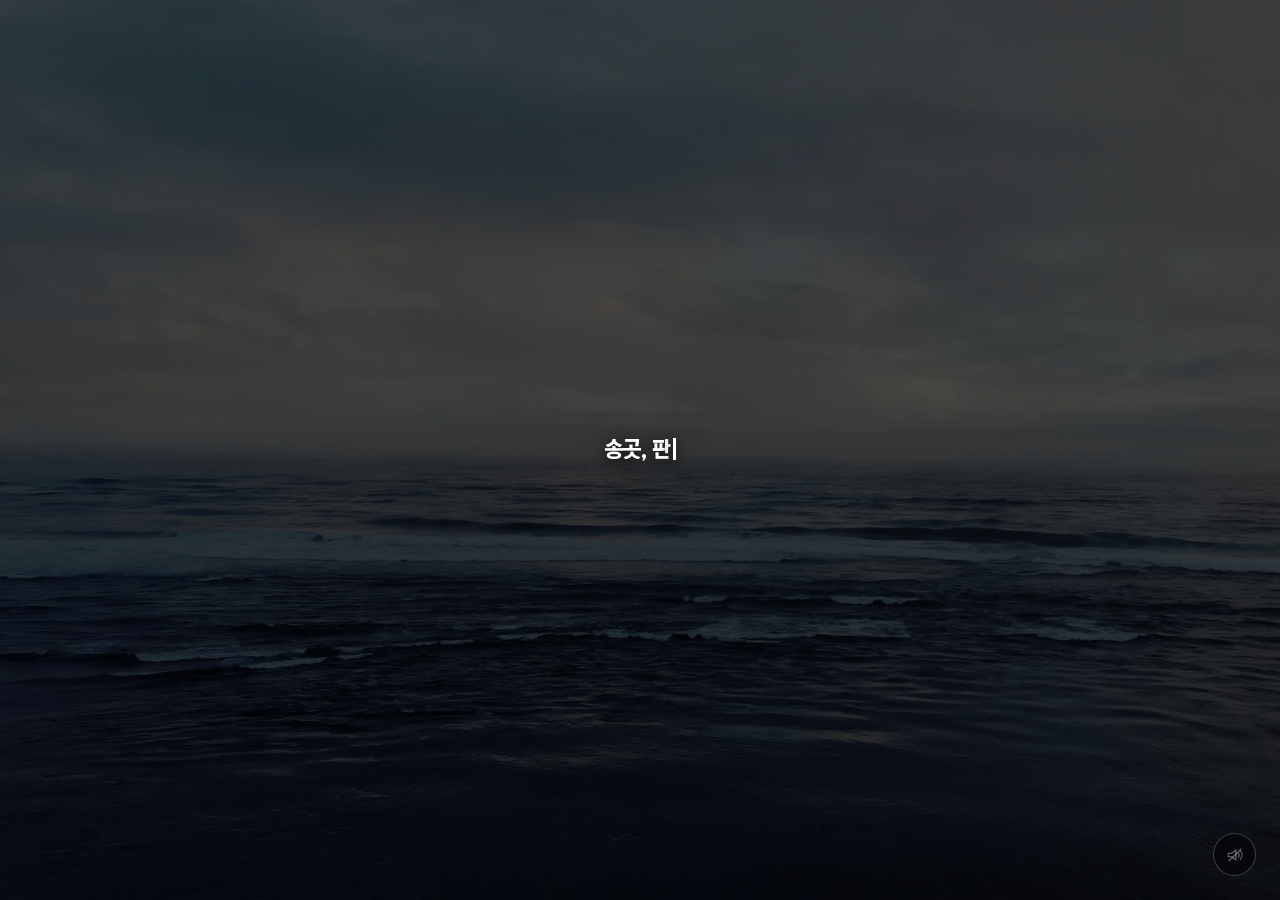
==== index.html @ 0e0f60cc "Refine chapter layout and redesign method scene" ====
<!doctype html>
<html lang="ko">
  <head>
    <meta charset="utf-8" />
    <meta name="viewport" content="width=device-width, initial-scale=1" />
    <title>&#xcd5c;&#xc601;&#xb82c;&#x20;&#xd398;&#xc774;&#xc9c0;</title>
    <link rel="stylesheet" href="styles.css?v=20260411-method-system-4" />
  </head>
  <body>
    <audio id="site-audio" loop preload="auto">
      <source src="assets/media/audio/bgm-hero-320.mp3" type="audio/mpeg" />
    </audio>

    <div class="transition-blackout" id="transition-blackout" aria-hidden="true"></div>

    <main class="hero" id="hero-scene" aria-hidden="false">
      <video
        class="hero__video"
        autoplay
        muted
        loop
        playsinline
        preload="auto"
        poster="assets/media/poster/sea-hero-poster.jpg"
        aria-hidden="true"
      >
        <source
          src="assets/media/video/sea-hero-mobile-full.webm"
          type="video/webm"
          media="(max-width: 767px)"
        />
        <source
          src="assets/media/video/sea-hero-mobile-full.mp4"
          type="video/mp4"
          media="(max-width: 767px)"
        />
        <source src="assets/media/video/sea-hero-desktop-full.webm" type="video/webm" />
        <source src="assets/media/video/sea-hero-desktop-full.mp4" type="video/mp4" />
      </video>

      <div class="hero__overlay" aria-hidden="true"></div>

      <div class="hero__content">
        <button
          class="hero__title"
          id="hero-title"
          type="button"
          aria-label="&#xcd5c;&#xc601;&#xb82c;&#x20;&#xd398;&#xc774;&#xc9c0;&#x20;&#xc785;&#xc7a5;&#xd558;&#xae30;"
        >
          <span class="hero__title-sizer" aria-hidden="true"
            >&#xc1a1;&#xacf3;&#x2c;&#x20;&#xd310;&#x20;&#xadf8;&#xb9ac;&#xace0;&#x20;&#xcd5c;&#xc601;&#xb82c;</span
          >
          <span class="hero__title-typing" aria-hidden="true">
            <span class="hero__title-korean" id="hero-title-korean"></span>
            <span class="hero__caret" id="hero-caret" aria-hidden="true">|</span>
          </span>
          <span class="hero__entry-note" aria-hidden="true">최영렬 톺아보기</span>
        </button>
      </div>
    </main>

    <div class="chapter-nav" id="chapter-nav" aria-hidden="true">
      <div class="chapter-nav__inner">
        <div
          class="chapter-nav__nav"
          role="navigation"
          aria-label="&#xcd5c;&#xc601;&#xb82c;&#x20;&#xd398;&#xc774;&#xc9c0;&#x20;&#xbaa9;&#xcc28;"
        >
          <button
            class="menu-item"
            type="button"
            data-scene-target="scene-about"
            data-detail="&#xbcf4;&#xc774;&#xc9c0;&#x20;&#xc54a;&#xb294;&#x20;&#xacf3;&#xc5d0;&#xc11c;&#x2c;&#x20;&#xbcf4;&#xc5ec;&#xc838;&#xc57c;&#x20;&#xd558;&#xb294;&#x20;&#xac83;&#xb4e4;&#xc744;&#x20;&#xbc1c;&#xd604;&#xc2dc;&#xd0a4;&#xb294;&#x20;&#xc0ac;&#xb78c;&#x2e;"
          >
            <span class="menu-item__title">&#xcd5c;&#xc601;&#xb82c;</span>
          </button>
          <button
            class="menu-item"
            type="button"
            data-scene-target="scene-values"
            data-detail="&#xbb34;&#xc5c7;&#xc744;&#x20;&#xbbff;&#xace0;&#x2c;&#x20;&#xbb34;&#xc5c7;&#xc73c;&#xb85c;&#x20;&#xd310;&#xb2e8;&#xd558;&#xace0;&#x2c;&#x20;&#xbb34;&#xc5c7;&#xc744;&#x20;&#xc9c0;&#xd0a4;&#xb294;&#xac00;&#x2e;"
          >
            <span class="menu-item__title">&#xae30;&#xc900;&#xacfc;&#x20;&#xac00;&#xce58;</span>
          </button>
          <button
            class="menu-item"
            type="button"
            data-scene-target="scene-method"
            data-detail="전략은 문제 해결을 위해 존재합니다."
          >
            <span class="menu-item__title">&#xd574;&#xacb0;&#x20;&#xbc29;&#xc2dd;</span>
          </button>
          <button
            class="menu-item"
            type="button"
            data-scene-target="scene-history-areas"
            data-detail="&#xac78;&#xc5b4;&#xc628;&#x20;&#xcee4;&#xb9ac;&#xc5b4;&#x20;&#xc5ec;&#xc815;&#xacfc;&#x20;&#xc0b6;&#xc758;&#x20;&#xc601;&#xc5ed;&#x2e;"
          >
            <span class="menu-item__title">&#xc5ec;&#xc815;&#xacfc;&#x20;&#xc601;&#xc5ed;</span>
          </button>
          <button
            class="menu-item"
            type="button"
            data-detail="&#xace0;&#xac1d;&#xacfc;&#x20;&#xace0;&#xac1d;&#xc0ac;&#xc758;&#x20;&#xbb38;&#xc81c;&#x20;&#xd574;&#xacb0;&#xc744;&#x20;&#xc704;&#xd55c;&#x20;&#xbaa8;&#xb4e0;&#x20;&#xac83;&#x2e;"
          >
            <span class="menu-item__title">&#xd558;&#xb294;&#x20;&#xc77c;</span>
          </button>
          <button
            class="menu-item"
            type="button"
            data-detail="&#xac1c;&#xc778;&#xc774;&#xc5b4;&#xb3c4;&#x2c;&#x20;&#xae30;&#xc5c5;&#xc774;&#xc5b4;&#xb3c4;&#x2e;&#x20;&#xbb38;&#xc81c;&#xc810;&#xc774;&#x20;&#xc788;&#xb2e4;&#xba74;&#x20;&#xc758;&#xb8b0;&#xd558;&#xb77c;&#x2e;"
          >
            <span class="menu-item__title">&#xc758;&#xb8b0;&#xd558;&#xae30;</span>
          </button>
        </div>

        <div class="chapter-nav__detail-row" id="menu-detail-row" aria-hidden="true">
          <span class="chapter-nav__detail-prefix">:</span>
          <span class="chapter-nav__detail-text" id="menu-detail-text"></span>
          <span class="chapter-nav__detail-caret" aria-hidden="true">|</span>
        </div>
      </div>
    </div>

    <section class="chapter-scene" id="scene-about" aria-hidden="true">
      <div class="chapter-scene__scroll">
        <section class="chapter-panel chapter-panel--about">
          <div class="about-stage">
            <div class="about-stage__manifesto">
              <p>
                &#xbcf4;&#xc774;&#xc9c0;&#x20;&#xc54a;&#xb294;&#x20;&#xacf3;&#xc5d0;&#xc11c;&#x2c;&#x20;&#xbcf4;&#xc5ec;&#xc838;&#xc57c;&#x20;&#xd558;&#xb294;&#x20;&#xac83;&#xb4e4;&#xc744;&#x20;&#xbc1c;&#xd604;&#xc2dc;&#xd0a4;&#xb294;&#x20;&#xac83;&#xc774;&#x20;&#xae30;&#xd68d;&#xc790;&#xc758;&#x20;&#xc219;&#xba85;&#xc774;&#xb77c;&#x20;&#xc815;&#xc758;&#xd569;&#xb2c8;&#xb2e4;&#x2e;
              </p>
              <p>
                &#xbcf5;&#xc7a1;&#xd55c;&#x20;&#xbb38;&#xc81c;&#xb97c;&#x20;&#xaddc;&#xba85;&#xd558;&#xace0;&#x20;&#xd604;&#xc0c1;&#xc744;&#x20;&#xad00;&#xd1b5;&#xd558;&#xb294;&#x20;&#xac83;&#xc774;&#x20;&#xae30;&#xd68d;&#xc790;&#xc758;&#x20;&#xc790;&#xc9c8;&#xc774;&#xb77c;&#x20;&#xd310;&#xb2e8;&#xd569;&#xb2c8;&#xb2e4;&#x2e;
              </p>
              <p>
                &#x41;&#x49;&#x20;&#xc2dc;&#xb300;&#x2c;&#x20;&#x41;&#x49;&#x20;&#xc138;&#xb300;&#xb85c;&#xc11c;&#x20;&#xac1c;&#xc778;&#xc774;&#x20;&#xc870;&#xc9c1;&#xacfc;&#x20;&#xae30;&#xc5c5;&#xc744;&#x20;&#xc774;&#xae30;&#xb294;&#x20;&#xac83;&#xc774;&#x20;&#xae30;&#xd68d;&#xc790;&#xc758;&#x20;&#xc5ed;&#xb7c9;&#xc774;&#xb77c;&#x20;&#xc790;&#xbd80;&#xd569;&#xb2c8;&#xb2e4;&#x2e;
              </p>
            </div>

            <div class="trait-orbs" aria-hidden="true">
              <div class="trait-orb trait-orb--destiny">
                <span class="trait-orb__label">&#xc219;&#xba85;</span>
              </div>
              <div class="trait-orb trait-orb--quality">
                <span class="trait-orb__label">&#xc790;&#xc9c8;</span>
              </div>
              <div class="trait-orb trait-orb--capability">
                <span class="trait-orb__label">&#xc5ed;&#xb7c9;</span>
              </div>
            </div>

            <div class="about-stage__identity">
              <span class="about-stage__name">&#xcd5c;&#x20;&#xc601;&#x20;&#xb82c;</span>
              <img
                class="about-stage__signature-image"
                src="assets/images/signature.png"
                alt="Signature"
              />
            </div>
          </div>
        </section>
      </div>
    </section>

    <section class="chapter-scene" id="scene-values" aria-hidden="true">
      <div class="chapter-scene__scroll">
        <section class="chapter-panel chapter-panel--values">
          <div class="values-stage">
            <div class="values-stage__intro">
              <p class="values-stage__lead">
                &#xbb34;&#xc5c7;&#xc744;&#x20;&#xbbff;&#xace0;&#x2c;&#x20;&#xbb34;&#xc5c7;&#xc73c;&#xb85c;&#x20;&#xd310;&#xb2e8;&#xd558;&#xace0;&#x2c;&#x20;&#xbb34;&#xc5c7;&#xc744;&#x20;&#xc9c0;&#xd0a4;&#xb294;&#xac00;&#x2e;
              </p>
            </div>

            <div class="values-rail" aria-label="&#xcd5c;&#xc601;&#xb82c;&#xc758;&#x20;&#xae30;&#xc900;&#xacfc;&#x20;&#xac00;&#xce58;">
              <article class="value-line">
                <h3 class="value-line__label">&#xc0ac;&#xc2e4;</h3>
                <span class="value-line__rule" aria-hidden="true"></span>
                <p class="value-line__text">
                  &#xd604;&#xc0c1;&#xc744;&#x20;&#xac1d;&#xad00;&#xc801;&#xc73c;&#xb85c;&#x20;&#xbd84;&#xc11d;&#xd55c;&#x20;&#xc0ac;&#xc2e4;&#xc744;&#x20;&#xbbff;&#xb294;&#xb2e4;&#x2e;
                </p>
              </article>

              <article class="value-line">
                <h3 class="value-line__label">&#xba85;&#xc608;</h3>
                <span class="value-line__rule" aria-hidden="true"></span>
                <p class="value-line__text">
                  &#xc815;&#xc0c1;&#xc801;&#x20;&#xbc29;&#xbc95;&#xb860;&#xc744;&#x20;&#xac15;&#xad6c;&#xd55c;&#x20;&#xba85;&#xc608;&#xb85c;&#xc6b4;&#x20;&#xc7a3;&#xb300;&#xb85c;&#x20;&#xd310;&#xb2e8;&#xd55c;&#xb2e4;&#x2e;
                </p>
              </article>

              <article class="value-line">
                <h3 class="value-line__label">&#xcc45;&#xc784;</h3>
                <span class="value-line__rule" aria-hidden="true"></span>
                <p class="value-line__text">
                  &#xc0ac;&#xc2e4;&#xc744;&#x20;&#xbbff;&#xace0;&#x2c;&#x20;&#xba85;&#xc608;&#xb85c;&#xc6b4;&#x20;&#xc7a3;&#xb300;&#xb85c;&#x20;&#xd310;&#xb2e8;&#xd55c;&#x20;&#xae30;&#xd68d;&#xc774;&#x20;&#xd574;&#xacb0;&#xb420;&#x20;&#xb54c;&#xae4c;&#xc9c0;&#x20;&#xcc45;&#xc784;&#xc9c4;&#xb2e4;&#x2e;
                </p>
              </article>
            </div>
          </div>
        </section>
      </div>
    </section>

    <section class="chapter-scene" id="scene-method" aria-hidden="true">
      <div class="chapter-scene__scroll">
        <section class="chapter-panel chapter-panel--method">
          <div class="method-stage">
            <div class="method-stage__intro">
              <p class="method-stage__lead">전략은 문제 해결을 위해 존재합니다. 세상 모든 문제를 해결합니다.</p>
            </div>

            <div class="method-system" aria-label="전략 아키텍처와 실행 흐름">
              <article class="method-card method-card--vector" aria-labelledby="vector-method-title">
                <header class="method-card__header">
                  <p class="method-card__eyebrow">Strategic Architecture</p>
                  <h3 class="method-card__title" id="vector-method-title">VECTOR Architecture&trade;</h3>
                  <p class="method-card__summary">문제를 구조화하고 선택을 강제하는 전략 아키텍처</p>
                </header>

                <div class="vector-board" role="list" aria-label="VECTOR strategic lenses">
                  <span class="vector-board__plane vector-board__plane--outer" aria-hidden="true"></span>
                  <span class="vector-board__plane vector-board__plane--inner" aria-hidden="true"></span>
                  <div class="vector-board__core">
                    <span class="vector-board__core-label">Operating Core</span>
                    <strong class="vector-board__core-title">Ambiguity to Direction</strong>
                    <span class="vector-board__core-copy">Reality · Choice · Orchestration · Renewal</span>
                  </div>

                  <article class="vector-node vector-node--v" tabindex="0" role="listitem">
                    <span class="vector-node__link" aria-hidden="true"></span>
                    <span class="vector-node__letter">V</span>
                    <span class="vector-node__title">Verify Reality</span>
                    <span class="vector-node__copy">사실과 가정을 분리한다</span>
                  </article>

                  <article class="vector-node vector-node--e" tabindex="0" role="listitem">
                    <span class="vector-node__link" aria-hidden="true"></span>
                    <span class="vector-node__letter">E</span>
                    <span class="vector-node__title">Establish End-State</span>
                    <span class="vector-node__copy">이길 상태를 고정한다</span>
                  </article>

                  <article class="vector-node vector-node--c" tabindex="0" role="listitem">
                    <span class="vector-node__link" aria-hidden="true"></span>
                    <span class="vector-node__letter">C</span>
                    <span class="vector-node__title">Clarify Constraints</span>
                    <span class="vector-node__copy">움직임의 제약을 드러낸다</span>
                  </article>

                  <article class="vector-node vector-node--t" tabindex="0" role="listitem">
                    <span class="vector-node__link" aria-hidden="true"></span>
                    <span class="vector-node__letter">T</span>
                    <span class="vector-node__title">Choose Trade-offs</span>
                    <span class="vector-node__copy">무엇을 택하고 버릴지 정한다</span>
                  </article>

                  <article class="vector-node vector-node--o" tabindex="0" role="listitem">
                    <span class="vector-node__link" aria-hidden="true"></span>
                    <span class="vector-node__letter">O</span>
                    <span class="vector-node__title">Orchestrate Change</span>
                    <span class="vector-node__copy">사람 · 권한 · 순서를 정렬한다</span>
                  </article>

                  <article class="vector-node vector-node--r" tabindex="0" role="listitem">
                    <span class="vector-node__link" aria-hidden="true"></span>
                    <span class="vector-node__letter">R</span>
                    <span class="vector-node__title">Review &amp; Renew</span>
                    <span class="vector-node__copy">성과와 드리프트를 갱신한다</span>
                  </article>
                </div>
              </article>

              <article class="method-card method-card--motion" aria-labelledby="motion-method-title">
                <header class="method-card__header">
                  <p class="method-card__eyebrow">Execution Flow</p>
                  <h3 class="method-card__title" id="motion-method-title">4M Motion&trade;</h3>
                  <p class="method-card__summary">전략 구조를 실제 움직임과 추진력으로 전환하는 실행 흐름</p>
                </header>

                <div class="motion-board" aria-label="4M execution flow">
                  <span class="motion-board__arrow" aria-hidden="true"></span>
                  <article class="motion-step motion-step--1">
                    <span class="motion-step__index">01</span>
                    <div class="motion-step__body">
                      <h4 class="motion-step__title">Map</h4>
                      <p class="motion-step__copy">문제의 지형과 압력 지점을 읽는다</p>
                    </div>
                  </article>

                  <article class="motion-step motion-step--2">
                    <span class="motion-step__index">02</span>
                    <div class="motion-step__body">
                      <h4 class="motion-step__title">Model</h4>
                      <p class="motion-step__copy">현실을 의사결정 구조로 바꾼다</p>
                    </div>
                  </article>

                  <article class="motion-step motion-step--3">
                    <span class="motion-step__index">03</span>
                    <div class="motion-step__body">
                      <h4 class="motion-step__title">Mobilize</h4>
                      <p class="motion-step__copy">사람·자원·타이밍을 움직이게 한다</p>
                    </div>
                  </article>

                  <article class="motion-step motion-step--4">
                    <span class="motion-step__index">04</span>
                    <div class="motion-step__body">
                      <h4 class="motion-step__title">Measure</h4>
                      <p class="motion-step__copy">성과, 저항, 드리프트를 추적한다</p>
                    </div>
                  </article>

                  <p class="motion-board__note">
                    The execution sequence that converts strategic structure into forward motion.
                  </p>
                </div>
              </article>
            </div>

            <div class="method-proof" aria-label="방법론의 객관 논리">
              <p class="method-proof__line method-proof__line--en">
                Strategy exists to define the problem, design the move, and sustain the advantage.
              </p>
              <p class="method-proof__line method-proof__line--kr">
                문제를 구조화하고, 선택을 강제하고, 사람과 자원을 정렬해 끝까지 움직이게 한다.
              </p>
              <div class="method-proof__tags" aria-hidden="true">
                <span class="method-proof__tag">Reality</span>
                <span class="method-proof__tag">Choice</span>
                <span class="method-proof__tag">Orchestration</span>
                <span class="method-proof__tag">Renewal</span>
              </div>
            </div>
          </div>
        </section>
      </div>
    </section>

    <section class="chapter-scene" id="scene-history-areas" aria-hidden="true">
      <div class="chapter-scene__scroll">
        <section class="chapter-panel chapter-panel--history-areas">
          <div class="history-stage">
            <div class="history-stage__intro">
              <p class="history-stage__lead">걸어온 커리어 여정과 삶의 영역.</p>
            </div>

            <div class="history-stage__grid">
              <article class="career-trace" aria-label="커리어의 흐름">
                <div class="history-block__heading">
                  <h3 class="history-block__title">커리어 여정</h3>
                </div>

                <ol class="career-trace__list">
                  <li class="career-trace__item">
                    <button
                      class="career-step"
                      type="button"
                      data-area-focus="individual organization"
                    >
                      <span class="career-step__index">01</span>
                      <span class="career-step__body">
                        <span class="career-step__title">기획</span>
                      </span>
                    </button>
                  </li>
                  <li class="career-trace__item">
                    <button
                      class="career-step"
                      type="button"
                      data-area-focus="team organization field"
                    >
                      <span class="career-step__index">02</span>
                      <span class="career-step__body">
                        <span class="career-step__title">운영</span>
                      </span>
                    </button>
                  </li>
                  <li class="career-trace__item">
                    <button
                      class="career-step"
                      type="button"
                      data-area-focus="client field"
                    >
                      <span class="career-step__index">03</span>
                      <span class="career-step__body">
                        <span class="career-step__title">실무</span>
                      </span>
                    </button>
                  </li>
                  <li class="career-trace__item">
                    <button
                      class="career-step"
                      type="button"
                      data-area-focus="individual team ai"
                    >
                      <span class="career-step__index">04</span>
                      <span class="career-step__body">
                        <span class="career-step__title">전달</span>
                      </span>
                    </button>
                  </li>
                </ol>
              </article>

              <article class="area-spectrum" aria-label="영역의 반경">
                <div class="history-block__heading">
                  <h3 class="history-block__title">문제가 놓인 반경</h3>
                </div>

                <div class="area-spectrum__grid">
                  <article class="area-card" data-area-key="individual">
                    <h4 class="area-card__title">개인</h4>
                  </article>
                  <article class="area-card" data-area-key="team">
                    <h4 class="area-card__title">팀</h4>
                  </article>
                  <article class="area-card" data-area-key="organization">
                    <h4 class="area-card__title">조직</h4>
                  </article>
                  <article class="area-card" data-area-key="client">
                    <h4 class="area-card__title">고객사</h4>
                  </article>
                  <article class="area-card" data-area-key="field">
                    <h4 class="area-card__title">현장</h4>
                  </article>
                  <article class="area-card" data-area-key="ai">
                    <h4 class="area-card__title">AI 시대</h4>
                  </article>
                </div>
              </article>
            </div>

            <div class="history-stage__closing">
              <span class="history-stage__closing-rule" aria-hidden="true"></span>
              <p class="history-stage__closing-text">
                직함보다 오래 남는 것은, 어떤 자리에서든 문제를 끝까지 책임지는 방식입니다.
              </p>
            </div>
          </div>
        </section>
      </div>
    </section>

    <button class="home-toggle" id="home-toggle" type="button" aria-label="Back to home">
      <span class="home-toggle__icon" aria-hidden="true">
        <svg viewBox="0 0 24 24" role="img" focusable="false">
          <path
            d="M4.5 10.2L12 4l7.5 6.2"
            fill="none"
            stroke="currentColor"
            stroke-linecap="round"
            stroke-linejoin="round"
            stroke-width="1.7"
          />
          <path
            d="M7.2 9.8V19h9.6V9.8"
            fill="none"
            stroke="currentColor"
            stroke-linejoin="round"
            stroke-width="1.7"
          />
        </svg>
      </span>
    </button>

    <button
      class="sound-toggle"
      id="sound-toggle"
      type="button"
      aria-pressed="false"
      aria-label="Toggle sound"
    >
      <span class="sound-toggle__icon" aria-hidden="true">
        <svg viewBox="0 0 24 24" role="img" focusable="false">
          <path
            d="M4 10h4l5-4v12l-5-4H4z"
            fill="none"
            stroke="currentColor"
            stroke-linejoin="round"
            stroke-width="1.6"
          />
          <path
            d="M16 9.5a4 4 0 0 1 0 5"
            fill="none"
            stroke="currentColor"
            stroke-linecap="round"
            stroke-width="1.6"
          />
          <path
            d="M18.5 7a7.5 7.5 0 0 1 0 10"
            fill="none"
            stroke="currentColor"
            stroke-linecap="round"
            stroke-width="1.6"
          />
          <path
            class="sound-toggle__slash"
            d="M5 19L19 5"
            fill="none"
            stroke="currentColor"
            stroke-linecap="round"
            stroke-width="1.8"
          />
        </svg>
      </span>
    </button>

    <script type="module" src="script.js?v=20260403-values-fix-1"></script>
  </body>
</html>
---- styles.css ----
@import url("src/shared/base.css?v=20260411-chapter-offset-2");
@import url("src/shared/chapter-nav.css?v=20260330-navfix-2");
@import url("src/scenes/01-hero/hero.css?v=20260330-hero-hover-1");
@import url("src/scenes/02-about/about.css?v=20260330-title-anchor-1");
@import url("src/scenes/03-values/values.css?v=20260330-values-align-1");
@import url("src/scenes/04-method/method.css?v=20260411-vector-motion-2");
@import url("src/scenes/05-history-areas/history-areas.css?v=20260330-title-anchor-1");
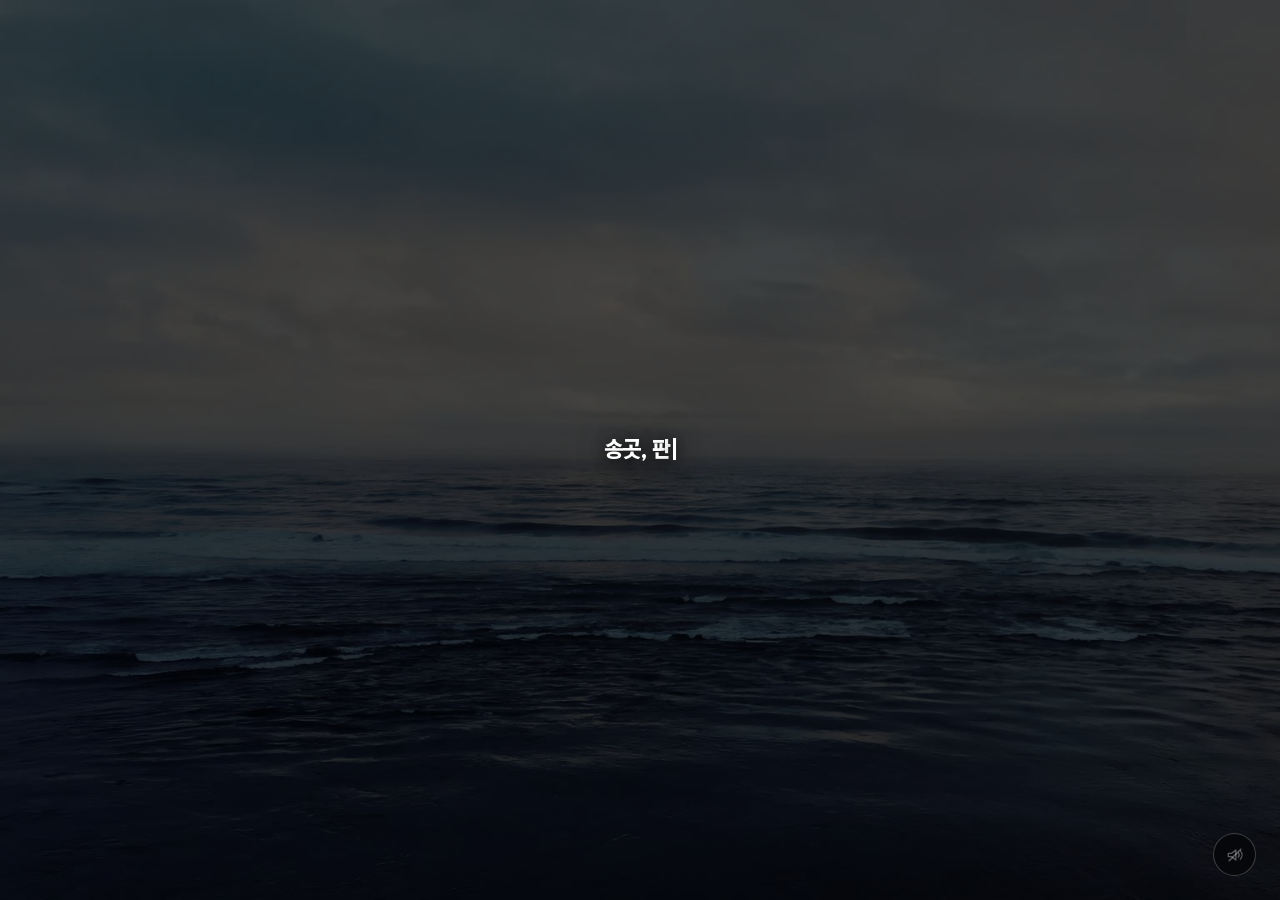
==== commit fa224f75: "Build chapter 5 journey trajectory interaction" ====
--- a/index.html
+++ b/index.html
@@ -4,7 +4,7 @@
     <meta charset="utf-8" />
     <meta name="viewport" content="width=device-width, initial-scale=1" />
     <title>&#xcd5c;&#xc601;&#xb82c;&#x20;&#xd398;&#xc774;&#xc9c0;</title>
-    <link rel="stylesheet" href="styles.css?v=20260411-method-system-4" />
+    <link rel="stylesheet" href="styles.css?v=20260413-history-trace-5" />
   </head>
   <body>
     <audio id="site-audio" loop preload="auto">
@@ -94,9 +94,9 @@
             class="menu-item"
             type="button"
             data-scene-target="scene-history-areas"
-            data-detail="&#xac78;&#xc5b4;&#xc628;&#x20;&#xcee4;&#xb9ac;&#xc5b4;&#x20;&#xc5ec;&#xc815;&#xacfc;&#x20;&#xc0b6;&#xc758;&#x20;&#xc601;&#xc5ed;&#x2e;"
-          >
-            <span class="menu-item__title">&#xc5ec;&#xc815;&#xacfc;&#x20;&#xc601;&#xc5ed;</span>
+            data-detail="걸어온 여정, 삶의 궤적."
+          >
+            <span class="menu-item__title">여정과 궤적</span>
           </button>
           <button
             class="menu-item"
@@ -208,131 +208,108 @@
         <section class="chapter-panel chapter-panel--method">
           <div class="method-stage">
             <div class="method-stage__intro">
-              <p class="method-stage__lead">전략은 문제 해결을 위해 존재합니다. 세상 모든 문제를 해결합니다.</p>
-            </div>
-
-            <div class="method-system" aria-label="전략 아키텍처와 실행 흐름">
-              <article class="method-card method-card--vector" aria-labelledby="vector-method-title">
-                <header class="method-card__header">
-                  <p class="method-card__eyebrow">Strategic Architecture</p>
-                  <h3 class="method-card__title" id="vector-method-title">VECTOR Architecture&trade;</h3>
-                  <p class="method-card__summary">문제를 구조화하고 선택을 강제하는 전략 아키텍처</p>
-                </header>
-
-                <div class="vector-board" role="list" aria-label="VECTOR strategic lenses">
-                  <span class="vector-board__plane vector-board__plane--outer" aria-hidden="true"></span>
-                  <span class="vector-board__plane vector-board__plane--inner" aria-hidden="true"></span>
-                  <div class="vector-board__core">
-                    <span class="vector-board__core-label">Operating Core</span>
-                    <strong class="vector-board__core-title">Ambiguity to Direction</strong>
-                    <span class="vector-board__core-copy">Reality · Choice · Orchestration · Renewal</span>
-                  </div>
-
-                  <article class="vector-node vector-node--v" tabindex="0" role="listitem">
-                    <span class="vector-node__link" aria-hidden="true"></span>
-                    <span class="vector-node__letter">V</span>
-                    <span class="vector-node__title">Verify Reality</span>
-                    <span class="vector-node__copy">사실과 가정을 분리한다</span>
-                  </article>
-
-                  <article class="vector-node vector-node--e" tabindex="0" role="listitem">
-                    <span class="vector-node__link" aria-hidden="true"></span>
-                    <span class="vector-node__letter">E</span>
-                    <span class="vector-node__title">Establish End-State</span>
-                    <span class="vector-node__copy">이길 상태를 고정한다</span>
-                  </article>
-
-                  <article class="vector-node vector-node--c" tabindex="0" role="listitem">
-                    <span class="vector-node__link" aria-hidden="true"></span>
-                    <span class="vector-node__letter">C</span>
-                    <span class="vector-node__title">Clarify Constraints</span>
-                    <span class="vector-node__copy">움직임의 제약을 드러낸다</span>
-                  </article>
-
-                  <article class="vector-node vector-node--t" tabindex="0" role="listitem">
-                    <span class="vector-node__link" aria-hidden="true"></span>
-                    <span class="vector-node__letter">T</span>
-                    <span class="vector-node__title">Choose Trade-offs</span>
-                    <span class="vector-node__copy">무엇을 택하고 버릴지 정한다</span>
-                  </article>
-
-                  <article class="vector-node vector-node--o" tabindex="0" role="listitem">
-                    <span class="vector-node__link" aria-hidden="true"></span>
-                    <span class="vector-node__letter">O</span>
-                    <span class="vector-node__title">Orchestrate Change</span>
-                    <span class="vector-node__copy">사람 · 권한 · 순서를 정렬한다</span>
-                  </article>
-
-                  <article class="vector-node vector-node--r" tabindex="0" role="listitem">
-                    <span class="vector-node__link" aria-hidden="true"></span>
-                    <span class="vector-node__letter">R</span>
-                    <span class="vector-node__title">Review &amp; Renew</span>
-                    <span class="vector-node__copy">성과와 드리프트를 갱신한다</span>
-                  </article>
+              <p class="method-stage__lead">전략은 문제 해결을 위해 존재합니다. 고객과 고객사의 문제를 근본적으로 해결합니다.</p>
+            </div>
+
+            <div class="method-framework" aria-label="VECTOR Architecture와 4M Motion">
+              <header class="method-framework__header">
+                <p class="method-framework__tag"><span class="method-framework__tag-mark">V4</span> System<sup>&trade;</sup></p>
+                <p class="method-framework__copy">문제를 구조화하고, 선택을 강제하고, 실행 흐름으로 전환하는 창안자형 전략 운영체계</p>
+              </header>
+
+              <section class="method-cluster" aria-labelledby="method-vector-title">
+                <div class="method-cluster__head">
+                  <h3 class="method-cluster__title" id="method-vector-title"><span class="method-cluster__title-accent">V</span>ECTOR Architecture<sup>&trade;</sup></h3>
+                  <p class="method-cluster__summary">모호한 상황에서 문제를 정의하고, 선택하고, 실행하기 위한 규율이자 상위 전략 구조</p>
                 </div>
-              </article>
-
-              <article class="method-card method-card--motion" aria-labelledby="motion-method-title">
-                <header class="method-card__header">
-                  <p class="method-card__eyebrow">Execution Flow</p>
-                  <h3 class="method-card__title" id="motion-method-title">4M Motion&trade;</h3>
-                  <p class="method-card__summary">전략 구조를 실제 움직임과 추진력으로 전환하는 실행 흐름</p>
-                </header>
-
-                <div class="motion-board" aria-label="4M execution flow">
-                  <span class="motion-board__arrow" aria-hidden="true"></span>
-                  <article class="motion-step motion-step--1">
-                    <span class="motion-step__index">01</span>
-                    <div class="motion-step__body">
-                      <h4 class="motion-step__title">Map</h4>
-                      <p class="motion-step__copy">문제의 지형과 압력 지점을 읽는다</p>
-                    </div>
-                  </article>
-
-                  <article class="motion-step motion-step--2">
-                    <span class="motion-step__index">02</span>
-                    <div class="motion-step__body">
-                      <h4 class="motion-step__title">Model</h4>
-                      <p class="motion-step__copy">현실을 의사결정 구조로 바꾼다</p>
-                    </div>
-                  </article>
-
-                  <article class="motion-step motion-step--3">
-                    <span class="motion-step__index">03</span>
-                    <div class="motion-step__body">
-                      <h4 class="motion-step__title">Mobilize</h4>
-                      <p class="motion-step__copy">사람·자원·타이밍을 움직이게 한다</p>
-                    </div>
-                  </article>
-
-                  <article class="motion-step motion-step--4">
-                    <span class="motion-step__index">04</span>
-                    <div class="motion-step__body">
-                      <h4 class="motion-step__title">Measure</h4>
-                      <p class="motion-step__copy">성과, 저항, 드리프트를 추적한다</p>
-                    </div>
-                  </article>
-
-                  <p class="motion-board__note">
-                    The execution sequence that converts strategic structure into forward motion.
-                  </p>
+
+                <div class="method-vector-list">
+                  <article class="method-vector-item">
+                    <span class="method-vector-item__mark">V</span>
+                    <div class="method-vector-item__body">
+                      <p class="method-vector-item__eyebrow">Verify Reality</p>
+                      <p class="method-vector-item__title">현실을 검증한다</p>
+                    </div>
+                  </article>
+
+                  <article class="method-vector-item">
+                    <span class="method-vector-item__mark">E</span>
+                    <div class="method-vector-item__body">
+                      <p class="method-vector-item__eyebrow">Establish End-State</p>
+                      <p class="method-vector-item__title">이길 상태를 정의한다</p>
+                    </div>
+                  </article>
+
+                  <article class="method-vector-item">
+                    <span class="method-vector-item__mark">C</span>
+                    <div class="method-vector-item__body">
+                      <p class="method-vector-item__eyebrow">Clarify Constraints</p>
+                      <p class="method-vector-item__title">제약을 드러낸다</p>
+                    </div>
+                  </article>
+
+                  <article class="method-vector-item">
+                    <span class="method-vector-item__mark">T</span>
+                    <div class="method-vector-item__body">
+                      <p class="method-vector-item__eyebrow">Choose Trade-offs</p>
+                      <p class="method-vector-item__title">선택과 포기를 분명히 한다</p>
+                    </div>
+                  </article>
+
+                  <article class="method-vector-item">
+                    <span class="method-vector-item__mark">O</span>
+                    <div class="method-vector-item__body">
+                      <p class="method-vector-item__eyebrow">Orchestrate Change</p>
+                      <p class="method-vector-item__title">움직이는 구조를 설계한다</p>
+                    </div>
+                  </article>
+
+                  <article class="method-vector-item">
+                    <span class="method-vector-item__mark">R</span>
+                    <div class="method-vector-item__body">
+                      <p class="method-vector-item__eyebrow">Review &amp; Renew</p>
+                      <p class="method-vector-item__title">측정하고 갱신한다</p>
+                    </div>
+                  </article>
                 </div>
-              </article>
-            </div>
-
-            <div class="method-proof" aria-label="방법론의 객관 논리">
-              <p class="method-proof__line method-proof__line--en">
-                Strategy exists to define the problem, design the move, and sustain the advantage.
-              </p>
-              <p class="method-proof__line method-proof__line--kr">
-                문제를 구조화하고, 선택을 강제하고, 사람과 자원을 정렬해 끝까지 움직이게 한다.
-              </p>
-              <div class="method-proof__tags" aria-hidden="true">
-                <span class="method-proof__tag">Reality</span>
-                <span class="method-proof__tag">Choice</span>
-                <span class="method-proof__tag">Orchestration</span>
-                <span class="method-proof__tag">Renewal</span>
-              </div>
+              </section>
+
+              <section class="method-cluster" aria-labelledby="method-motion-title">
+                <div class="method-cluster__head">
+                  <h3 class="method-cluster__title" id="method-motion-title"><span class="method-cluster__title-accent">4</span>M Motion<sup>&trade;</sup></h3>
+                  <p class="method-cluster__summary">전략 구조를 실제 움직임으로 바꾸는 하위 흐름</p>
+                </div>
+
+                <div class="method-motion-rail">
+                  <article class="method-motion-step">
+                    <div class="method-motion-step__chip">
+                      <p class="method-motion-step__title">Map</p>
+                      <p class="method-motion-step__desc">문제의 지형과 이해관계를 읽는다.</p>
+                    </div>
+                  </article>
+
+                  <article class="method-motion-step">
+                    <div class="method-motion-step__chip">
+                      <p class="method-motion-step__title">Model</p>
+                      <p class="method-motion-step__desc">결정 가능한 구조로 모델링한다.</p>
+                    </div>
+                  </article>
+
+                  <article class="method-motion-step">
+                    <div class="method-motion-step__chip">
+                      <p class="method-motion-step__title">Mobilize</p>
+                      <p class="method-motion-step__desc">사람과 자원을 한 방향으로 정렬한다.</p>
+                    </div>
+                  </article>
+
+                  <article class="method-motion-step">
+                    <div class="method-motion-step__chip">
+                      <p class="method-motion-step__title">Measure</p>
+                      <p class="method-motion-step__desc">성과와 어긋남을 계속 추적한다.</p>
+                    </div>
+                  </article>
+                </div>
+              </section>
             </div>
           </div>
         </section>
@@ -342,102 +319,108 @@
     <section class="chapter-scene" id="scene-history-areas" aria-hidden="true">
       <div class="chapter-scene__scroll">
         <section class="chapter-panel chapter-panel--history-areas">
-          <div class="history-stage">
+          <div class="history-stage history-stage--trajectory" data-state="idle" aria-label="여정과 궤적">
             <div class="history-stage__intro">
-              <p class="history-stage__lead">걸어온 커리어 여정과 삶의 영역.</p>
-            </div>
-
-            <div class="history-stage__grid">
-              <article class="career-trace" aria-label="커리어의 흐름">
-                <div class="history-block__heading">
-                  <h3 class="history-block__title">커리어 여정</h3>
-                </div>
-
-                <ol class="career-trace__list">
-                  <li class="career-trace__item">
-                    <button
-                      class="career-step"
-                      type="button"
-                      data-area-focus="individual organization"
-                    >
-                      <span class="career-step__index">01</span>
-                      <span class="career-step__body">
-                        <span class="career-step__title">기획</span>
+              <p class="history-stage__lead">걸어온 여정, 삶의 궤적</p>
+            </div>
+
+            <div class="trajectory-canvas" aria-label="여정과 궤적 인터랙션">
+              <div class="trajectory-launch" aria-hidden="true">
+                <span class="trajectory-launch__shaft"></span>
+                <span class="trajectory-launch__head"></span>
+              </div>
+
+              <div class="trajectory-sequence" aria-label="커리어 궤적 흐름">
+                <span class="trajectory-sequence__spine" aria-hidden="true"></span>
+                <span class="trajectory-sequence__head" aria-hidden="true"></span>
+
+                <ol class="trajectory-list">
+                  <li
+                    class="trajectory-item trajectory-item--independent"
+                    data-label="Independent &amp; Stealth Venture"
+                    data-detail="C-Level 전략 자문 &amp; LCA 기반 순환경제 벤처 창립팀 | 자문역 &amp; CSO"
+                  >
+                    <button class="trajectory-entry" type="button" aria-expanded="false">
+                      <span class="trajectory-entry__dot" aria-hidden="true"></span>
+                      <span class="trajectory-entry__line" aria-hidden="true"></span>
+                      <span class="trajectory-entry__label">
+                        <span class="trajectory-entry__label-text"></span>
+                      </span>
+                      <span class="trajectory-entry__detail">
+                        <span class="trajectory-entry__detail-text"></span>
                       </span>
                     </button>
                   </li>
-                  <li class="career-trace__item">
-                    <button
-                      class="career-step"
-                      type="button"
-                      data-area-focus="team organization field"
-                    >
-                      <span class="career-step__index">02</span>
-                      <span class="career-step__body">
-                        <span class="career-step__title">운영</span>
+
+                  <li
+                    class="trajectory-item trajectory-item--battery"
+                    data-label="Global Battery Materials"
+                    data-detail="중장기 전략 수립 및 순환경제 생태계 구축 총괄 | 전략기획 파트장"
+                  >
+                    <button class="trajectory-entry" type="button" aria-expanded="false">
+                      <span class="trajectory-entry__dot" aria-hidden="true"></span>
+                      <span class="trajectory-entry__line" aria-hidden="true"></span>
+                      <span class="trajectory-entry__label">
+                        <span class="trajectory-entry__label-text"></span>
+                      </span>
+                      <span class="trajectory-entry__detail">
+                        <span class="trajectory-entry__detail-text"></span>
                       </span>
                     </button>
                   </li>
-                  <li class="career-trace__item">
-                    <button
-                      class="career-step"
-                      type="button"
-                      data-area-focus="client field"
-                    >
-                      <span class="career-step__index">03</span>
-                      <span class="career-step__body">
-                        <span class="career-step__title">실무</span>
+
+                  <li
+                    class="trajectory-item trajectory-item--startup"
+                    data-label="Pioneer Startup"
+                    data-detail="국내 최초 K-PPM CSAP 인증, 북미 GTM 기획 담당 | 경영기획실장"
+                  >
+                    <button class="trajectory-entry" type="button" aria-expanded="false">
+                      <span class="trajectory-entry__dot" aria-hidden="true"></span>
+                      <span class="trajectory-entry__line" aria-hidden="true"></span>
+                      <span class="trajectory-entry__label">
+                        <span class="trajectory-entry__label-text"></span>
+                      </span>
+                      <span class="trajectory-entry__detail">
+                        <span class="trajectory-entry__detail-text"></span>
                       </span>
                     </button>
                   </li>
-                  <li class="career-trace__item">
-                    <button
-                      class="career-step"
-                      type="button"
-                      data-area-focus="individual team ai"
-                    >
-                      <span class="career-step__index">04</span>
-                      <span class="career-step__body">
-                        <span class="career-step__title">전달</span>
+
+                  <li
+                    class="trajectory-item trajectory-item--public"
+                    data-label="Public Sector"
+                    data-detail="국내 최초 특수목적 복합공간 5개년 중장기 전략 총괄 | 전문조사연구 및 대외협력 담당"
+                  >
+                    <button class="trajectory-entry" type="button" aria-expanded="false">
+                      <span class="trajectory-entry__dot" aria-hidden="true"></span>
+                      <span class="trajectory-entry__line" aria-hidden="true"></span>
+                      <span class="trajectory-entry__label">
+                        <span class="trajectory-entry__label-text"></span>
+                      </span>
+                      <span class="trajectory-entry__detail">
+                        <span class="trajectory-entry__detail-text"></span>
+                      </span>
+                    </button>
+                  </li>
+
+                  <li
+                    class="trajectory-item trajectory-item--olympics"
+                    data-label="Olympics"
+                    data-detail="평창동계올림픽, 세계게임올림픽, 도쿄올림픽 기획 및 운영 | PM"
+                  >
+                    <button class="trajectory-entry" type="button" aria-expanded="false">
+                      <span class="trajectory-entry__dot" aria-hidden="true"></span>
+                      <span class="trajectory-entry__line" aria-hidden="true"></span>
+                      <span class="trajectory-entry__label">
+                        <span class="trajectory-entry__label-text"></span>
+                      </span>
+                      <span class="trajectory-entry__detail">
+                        <span class="trajectory-entry__detail-text"></span>
                       </span>
                     </button>
                   </li>
                 </ol>
-              </article>
-
-              <article class="area-spectrum" aria-label="영역의 반경">
-                <div class="history-block__heading">
-                  <h3 class="history-block__title">문제가 놓인 반경</h3>
-                </div>
-
-                <div class="area-spectrum__grid">
-                  <article class="area-card" data-area-key="individual">
-                    <h4 class="area-card__title">개인</h4>
-                  </article>
-                  <article class="area-card" data-area-key="team">
-                    <h4 class="area-card__title">팀</h4>
-                  </article>
-                  <article class="area-card" data-area-key="organization">
-                    <h4 class="area-card__title">조직</h4>
-                  </article>
-                  <article class="area-card" data-area-key="client">
-                    <h4 class="area-card__title">고객사</h4>
-                  </article>
-                  <article class="area-card" data-area-key="field">
-                    <h4 class="area-card__title">현장</h4>
-                  </article>
-                  <article class="area-card" data-area-key="ai">
-                    <h4 class="area-card__title">AI 시대</h4>
-                  </article>
-                </div>
-              </article>
-            </div>
-
-            <div class="history-stage__closing">
-              <span class="history-stage__closing-rule" aria-hidden="true"></span>
-              <p class="history-stage__closing-text">
-                직함보다 오래 남는 것은, 어떤 자리에서든 문제를 끝까지 책임지는 방식입니다.
-              </p>
+              </div>
             </div>
           </div>
         </section>
@@ -508,6 +491,6 @@
       </span>
     </button>
 
-    <script type="module" src="script.js?v=20260403-values-fix-1"></script>
+    <script type="module" src="script.js?v=20260413-history-trace-5"></script>
   </body>
 </html>
--- a/styles.css
+++ b/styles.css
@@ -1,7 +1,7 @@
-@import url("src/shared/base.css?v=20260411-chapter-offset-2");
-@import url("src/shared/chapter-nav.css?v=20260330-navfix-2");
+@import url("src/shared/base.css?v=20260413-menu-20down-1");
+@import url("src/shared/chapter-nav.css?v=20260413-menu-20down-1");
 @import url("src/scenes/01-hero/hero.css?v=20260330-hero-hover-1");
 @import url("src/scenes/02-about/about.css?v=20260330-title-anchor-1");
 @import url("src/scenes/03-values/values.css?v=20260330-values-align-1");
-@import url("src/scenes/04-method/method.css?v=20260411-vector-motion-2");
-@import url("src/scenes/05-history-areas/history-areas.css?v=20260330-title-anchor-1");
+@import url("src/scenes/04-method/method.css?v=20260413-method-align-5");
+@import url("src/scenes/05-history-areas/history-areas.css?v=20260413-history-trace-5");
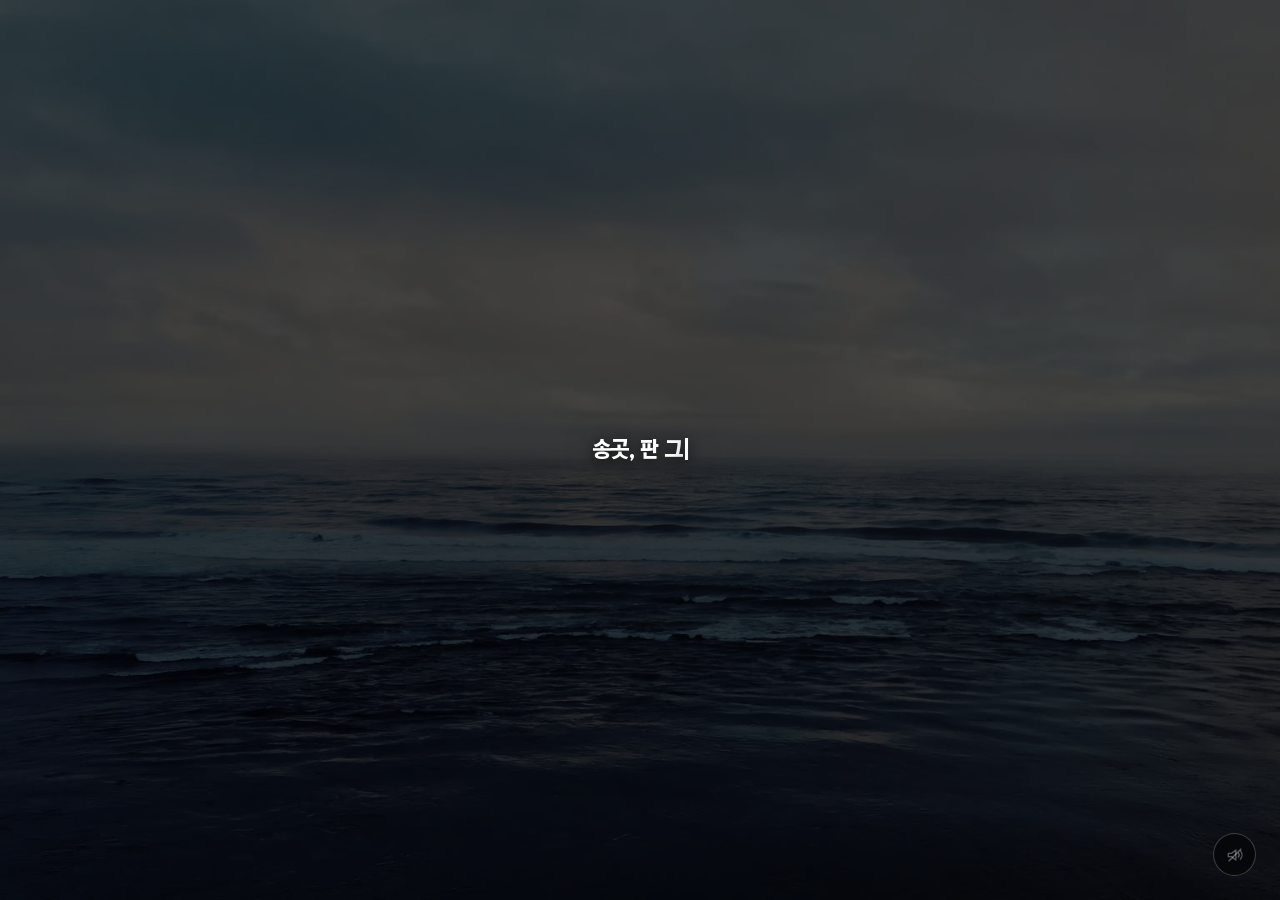
==== commit 739ea34e: "Finalize contact and responsive method alignment" ====
--- a/index.html
+++ b/index.html
@@ -4,7 +4,7 @@
     <meta charset="utf-8" />
     <meta name="viewport" content="width=device-width, initial-scale=1" />
     <title>&#xcd5c;&#xc601;&#xb82c;&#x20;&#xd398;&#xc774;&#xc9c0;</title>
-    <link rel="stylesheet" href="styles.css?v=20260413-history-trace-5" />
+    <link rel="stylesheet" href="styles.css?v=20260601-method-align-1" />
   </head>
   <body>
     <audio id="site-audio" loop preload="auto">
@@ -101,14 +101,9 @@
           <button
             class="menu-item"
             type="button"
-            data-detail="&#xace0;&#xac1d;&#xacfc;&#x20;&#xace0;&#xac1d;&#xc0ac;&#xc758;&#x20;&#xbb38;&#xc81c;&#x20;&#xd574;&#xacb0;&#xc744;&#x20;&#xc704;&#xd55c;&#x20;&#xbaa8;&#xb4e0;&#x20;&#xac83;&#x2e;"
-          >
-            <span class="menu-item__title">&#xd558;&#xb294;&#x20;&#xc77c;</span>
-          </button>
-          <button
-            class="menu-item"
-            type="button"
-            data-detail="&#xac1c;&#xc778;&#xc774;&#xc5b4;&#xb3c4;&#x2c;&#x20;&#xae30;&#xc5c5;&#xc774;&#xc5b4;&#xb3c4;&#x2e;&#x20;&#xbb38;&#xc81c;&#xc810;&#xc774;&#x20;&#xc788;&#xb2e4;&#xba74;&#x20;&#xc758;&#xb8b0;&#xd558;&#xb77c;&#x2e;"
+            data-scene-target="scene-contact"
+            data-immediate-scene="true"
+            data-detail="&#xbc1c;&#xacac;&#xd558;&#xace0;&#x20;&#xd574;&#xacb0;&#xd569;&#xb2c8;&#xb2e4;&#x2e;"
           >
             <span class="menu-item__title">&#xc758;&#xb8b0;&#xd558;&#xae30;</span>
           </button>
@@ -175,26 +170,26 @@
 
             <div class="values-rail" aria-label="&#xcd5c;&#xc601;&#xb82c;&#xc758;&#x20;&#xae30;&#xc900;&#xacfc;&#x20;&#xac00;&#xce58;">
               <article class="value-line">
-                <h3 class="value-line__label">&#xc0ac;&#xc2e4;</h3>
+                <h3 class="value-line__label">사실</h3>
                 <span class="value-line__rule" aria-hidden="true"></span>
                 <p class="value-line__text">
-                  &#xd604;&#xc0c1;&#xc744;&#x20;&#xac1d;&#xad00;&#xc801;&#xc73c;&#xb85c;&#x20;&#xbd84;&#xc11d;&#xd55c;&#x20;&#xc0ac;&#xc2e4;&#xc744;&#x20;&#xbbff;&#xb294;&#xb2e4;&#x2e;
+                  실제와 실재를 발견한다.
                 </p>
               </article>
 
               <article class="value-line">
-                <h3 class="value-line__label">&#xba85;&#xc608;</h3>
+                <h3 class="value-line__label">사리</h3>
                 <span class="value-line__rule" aria-hidden="true"></span>
                 <p class="value-line__text">
-                  &#xc815;&#xc0c1;&#xc801;&#x20;&#xbc29;&#xbc95;&#xb860;&#xc744;&#x20;&#xac15;&#xad6c;&#xd55c;&#x20;&#xba85;&#xc608;&#xb85c;&#xc6b4;&#x20;&#xc7a3;&#xb300;&#xb85c;&#x20;&#xd310;&#xb2e8;&#xd55c;&#xb2e4;&#x2e;
+                  발견된 실체를 규정한다.
                 </p>
               </article>
 
               <article class="value-line">
-                <h3 class="value-line__label">&#xcc45;&#xc784;</h3>
+                <h3 class="value-line__label">책임</h3>
                 <span class="value-line__rule" aria-hidden="true"></span>
                 <p class="value-line__text">
-                  &#xc0ac;&#xc2e4;&#xc744;&#x20;&#xbbff;&#xace0;&#x2c;&#x20;&#xba85;&#xc608;&#xb85c;&#xc6b4;&#x20;&#xc7a3;&#xb300;&#xb85c;&#x20;&#xd310;&#xb2e8;&#xd55c;&#x20;&#xae30;&#xd68d;&#xc774;&#x20;&#xd574;&#xacb0;&#xb420;&#x20;&#xb54c;&#xae4c;&#xc9c0;&#x20;&#xcc45;&#xc784;&#xc9c4;&#xb2e4;&#x2e;
+                  규정된 실체를 해결한다.
                 </p>
               </article>
             </div>
@@ -423,6 +418,27 @@
               </div>
             </div>
           </div>
+        </section>
+      </div>
+    </section>
+
+    <section class="chapter-scene" id="scene-contact" aria-hidden="true">
+      <div class="chapter-scene__scroll">
+        <section class="chapter-panel chapter-panel--contact">
+          <address class="contact-stage" aria-label="&#xc758;&#xb8b0;&#x20;&#xc5f0;&#xb77d;&#xcc98;">
+            <p class="contact-stage__lead">&#xbc1c;&#xacac;&#x2c;&#x20;&#xc815;&#xc758;&#x2c;&#x20;&#xd574;&#xacb0;&#x2c;&#x20;&#xbc1c;&#xc804;&#x2e;</p>
+            <a class="contact-stage__link" href="mailto:imcdirector@naver.com">imcdirector@naver.com</a>
+            <a class="contact-stage__link" href="tel:+821035809975">010&nbsp;&nbsp;3580&nbsp;&nbsp;9975</a>
+            <a
+              class="contact-stage__linkedin"
+              href="https://www.linkedin.com/in/imcdirector"
+              target="_blank"
+              rel="noopener"
+              aria-label="LinkedIn"
+            >
+              <span class="contact-stage__linkedin-mark" aria-hidden="true">in</span>
+            </a>
+          </address>
         </section>
       </div>
     </section>
@@ -491,6 +507,6 @@
       </span>
     </button>
 
-    <script type="module" src="script.js?v=20260413-history-trace-5"></script>
+    <script type="module" src="script.js?v=20260601-contact-3"></script>
   </body>
 </html>
--- a/styles.css
+++ b/styles.css
@@ -3,5 +3,6 @@
 @import url("src/scenes/01-hero/hero.css?v=20260330-hero-hover-1");
 @import url("src/scenes/02-about/about.css?v=20260330-title-anchor-1");
 @import url("src/scenes/03-values/values.css?v=20260330-values-align-1");
-@import url("src/scenes/04-method/method.css?v=20260413-method-align-5");
-@import url("src/scenes/05-history-areas/history-areas.css?v=20260413-history-trace-5");
+@import url("src/scenes/04-method/method.css?v=20260601-method-align-1");
+@import url("src/scenes/05-history-areas/history-areas.css?v=20260414-history-static-6");
+@import url("src/scenes/06-contact/contact.css?v=20260601-contact-4");
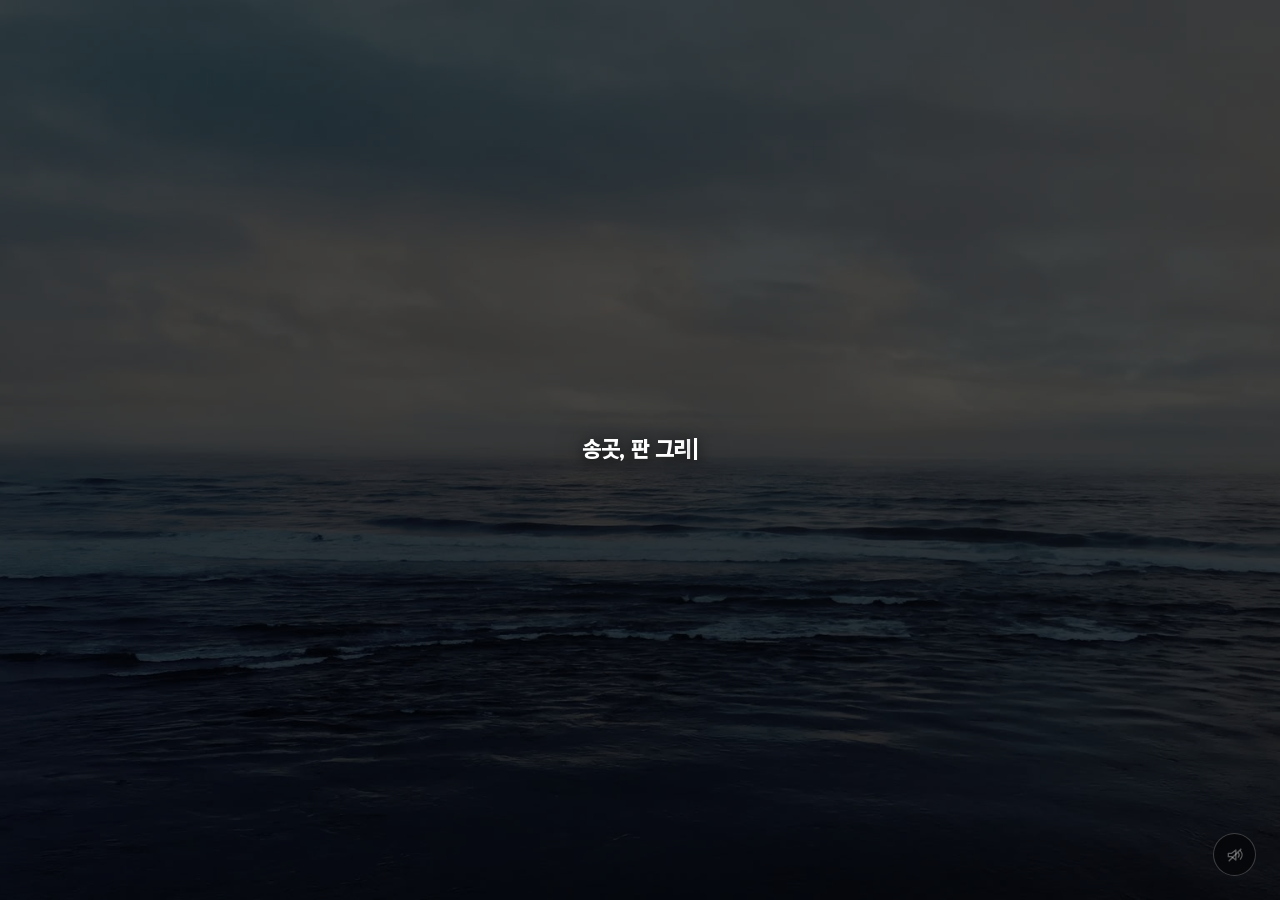
==== commit d8bc89a3: "Center chapter content around visual focus" ====
--- a/index.html
+++ b/index.html
@@ -4,7 +4,7 @@
     <meta charset="utf-8" />
     <meta name="viewport" content="width=device-width, initial-scale=1" />
     <title>&#xcd5c;&#xc601;&#xb82c;&#x20;&#xd398;&#xc774;&#xc9c0;</title>
-    <link rel="stylesheet" href="styles.css?v=20260601-method-align-1" />
+    <link rel="stylesheet" href="styles.css?v=20260601-focus-3" />
   </head>
   <body>
     <audio id="site-audio" loop preload="auto">
--- a/styles.css
+++ b/styles.css
@@ -1,8 +1,8 @@
-@import url("src/shared/base.css?v=20260413-menu-20down-1");
+@import url("src/shared/base.css?v=20260601-focus-3");
 @import url("src/shared/chapter-nav.css?v=20260413-menu-20down-1");
 @import url("src/scenes/01-hero/hero.css?v=20260330-hero-hover-1");
-@import url("src/scenes/02-about/about.css?v=20260330-title-anchor-1");
-@import url("src/scenes/03-values/values.css?v=20260330-values-align-1");
-@import url("src/scenes/04-method/method.css?v=20260601-method-align-1");
-@import url("src/scenes/05-history-areas/history-areas.css?v=20260414-history-static-6");
-@import url("src/scenes/06-contact/contact.css?v=20260601-contact-4");
+@import url("src/scenes/02-about/about.css?v=20260601-focus-3");
+@import url("src/scenes/03-values/values.css?v=20260601-focus-3");
+@import url("src/scenes/04-method/method.css?v=20260601-focus-3");
+@import url("src/scenes/05-history-areas/history-areas.css?v=20260601-focus-3");
+@import url("src/scenes/06-contact/contact.css?v=20260601-focus-3");
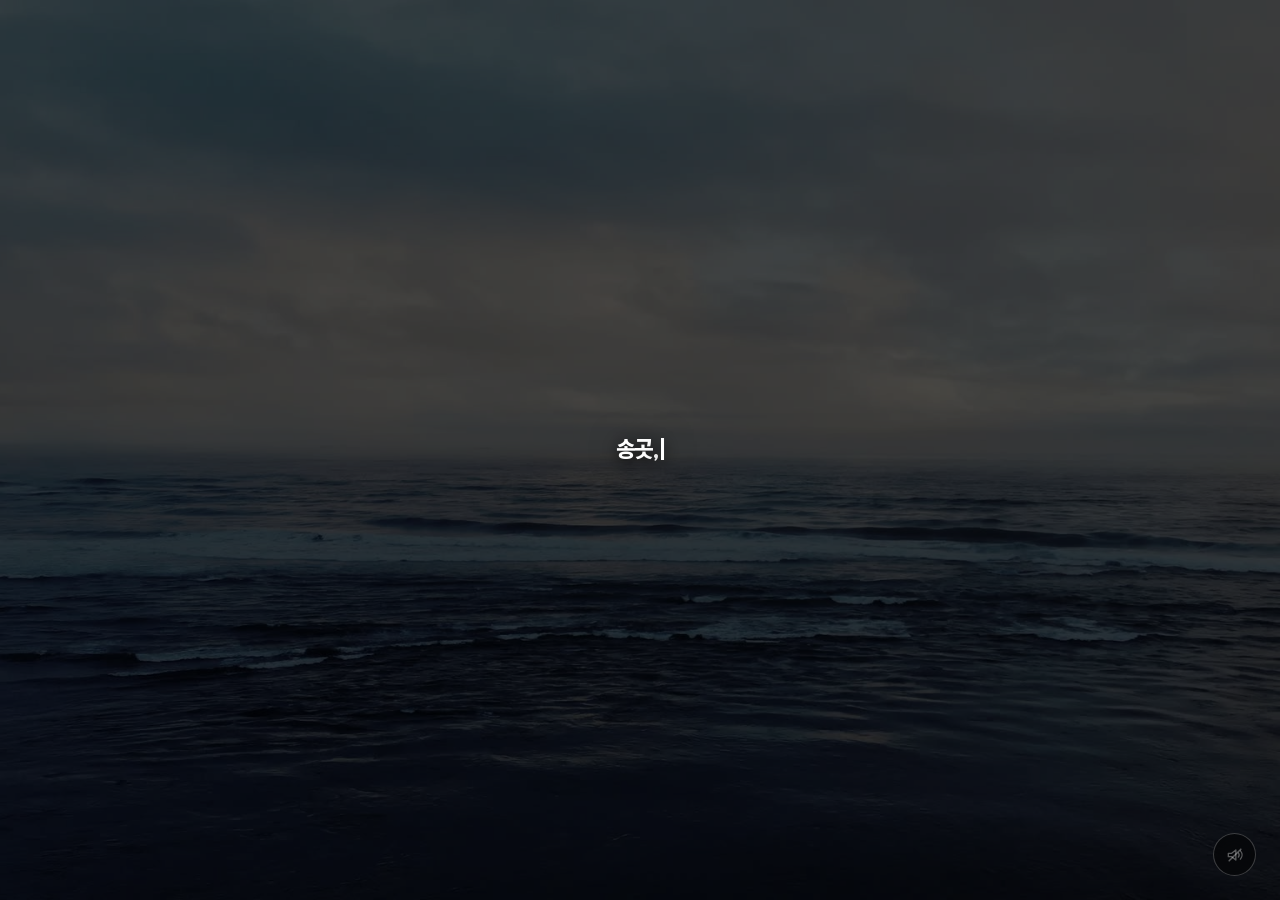
==== commit 5158d8e2: "Remove interactive prototype and center values section" ====
--- a/index.html
+++ b/index.html
@@ -4,7 +4,7 @@
     <meta charset="utf-8" />
     <meta name="viewport" content="width=device-width, initial-scale=1" />
     <title>&#xcd5c;&#xc601;&#xb82c;&#x20;&#xd398;&#xc774;&#xc9c0;</title>
-    <link rel="stylesheet" href="styles.css?v=20260601-focus-3" />
+    <link rel="stylesheet" href="styles.css?v=20260610-values-center-1" />
   </head>
   <body>
     <audio id="site-audio" loop preload="auto">
--- a/styles.css
+++ b/styles.css
@@ -2,7 +2,7 @@
 @import url("src/shared/chapter-nav.css?v=20260413-menu-20down-1");
 @import url("src/scenes/01-hero/hero.css?v=20260330-hero-hover-1");
 @import url("src/scenes/02-about/about.css?v=20260601-focus-3");
-@import url("src/scenes/03-values/values.css?v=20260601-focus-3");
+@import url("src/scenes/03-values/values.css?v=20260610-values-center-1");
 @import url("src/scenes/04-method/method.css?v=20260601-focus-3");
 @import url("src/scenes/05-history-areas/history-areas.css?v=20260601-focus-3");
 @import url("src/scenes/06-contact/contact.css?v=20260601-focus-3");
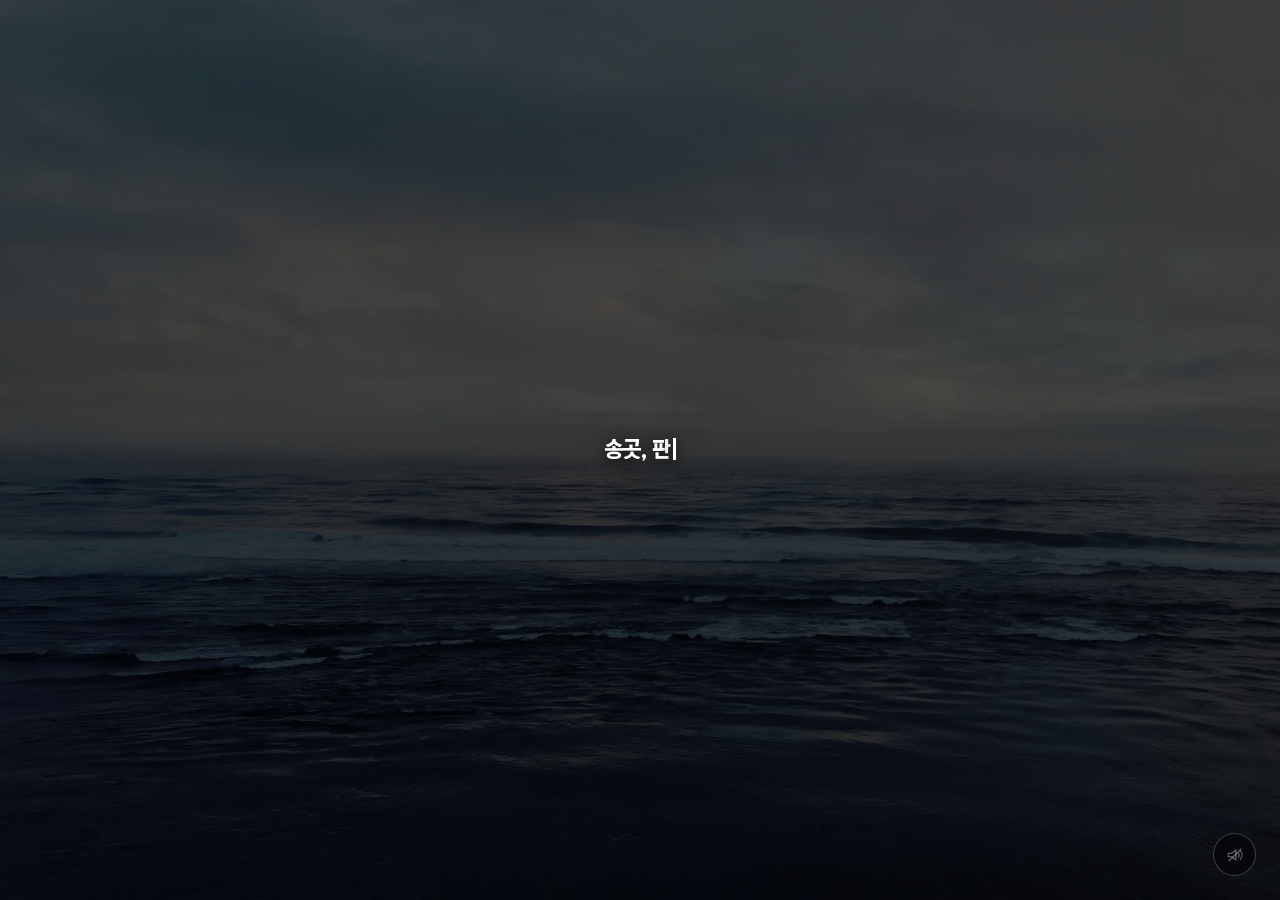
==== commit 4c4b677b: "Add Naver contact link and align request typography" ====
--- a/index.html
+++ b/index.html
@@ -4,7 +4,7 @@
     <meta charset="utf-8" />
     <meta name="viewport" content="width=device-width, initial-scale=1" />
     <title>&#xcd5c;&#xc601;&#xb82c;&#x20;&#xd398;&#xc774;&#xc9c0;</title>
-    <link rel="stylesheet" href="styles.css?v=20260610-values-center-1" />
+    <link rel="stylesheet" href="styles.css?v=20260610-contact-links-1" />
   </head>
   <body>
     <audio id="site-audio" loop preload="auto">
@@ -429,15 +429,26 @@
             <p class="contact-stage__lead">&#xbc1c;&#xacac;&#x2c;&#x20;&#xc815;&#xc758;&#x2c;&#x20;&#xd574;&#xacb0;&#x2c;&#x20;&#xbc1c;&#xc804;&#x2e;</p>
             <a class="contact-stage__link" href="mailto:imcdirector@naver.com">imcdirector@naver.com</a>
             <a class="contact-stage__link" href="tel:+821035809975">010&nbsp;&nbsp;3580&nbsp;&nbsp;9975</a>
-            <a
-              class="contact-stage__linkedin"
-              href="https://www.linkedin.com/in/imcdirector"
-              target="_blank"
-              rel="noopener"
-              aria-label="LinkedIn"
-            >
-              <span class="contact-stage__linkedin-mark" aria-hidden="true">in</span>
-            </a>
+            <div class="contact-stage__socials" aria-label="외부 프로필">
+              <a
+                class="contact-stage__social contact-stage__social--naver"
+                href="https://search.naver.com/search.naver?where=nexearch&amp;sm=tab_etc&amp;mra=bjky&amp;x_csa=%7B%22fromUi%22%3A%22kb%22%7D&amp;pkid=1&amp;os=33744191&amp;qvt=0&amp;query=%EC%B5%9C%EC%98%81%EB%A0%AC"
+                target="_blank"
+                rel="noopener"
+                aria-label="Naver"
+              >
+                <span class="contact-stage__naver-mark" aria-hidden="true">N</span>
+              </a>
+              <a
+                class="contact-stage__social contact-stage__social--linkedin"
+                href="https://www.linkedin.com/in/imcdirector"
+                target="_blank"
+                rel="noopener"
+                aria-label="LinkedIn"
+              >
+                <span class="contact-stage__linkedin-mark" aria-hidden="true">in</span>
+              </a>
+            </div>
           </address>
         </section>
       </div>
--- a/styles.css
+++ b/styles.css
@@ -5,4 +5,4 @@
 @import url("src/scenes/03-values/values.css?v=20260610-values-center-1");
 @import url("src/scenes/04-method/method.css?v=20260601-focus-3");
 @import url("src/scenes/05-history-areas/history-areas.css?v=20260601-focus-3");
-@import url("src/scenes/06-contact/contact.css?v=20260601-focus-3");
+@import url("src/scenes/06-contact/contact.css?v=20260610-contact-links-1");
